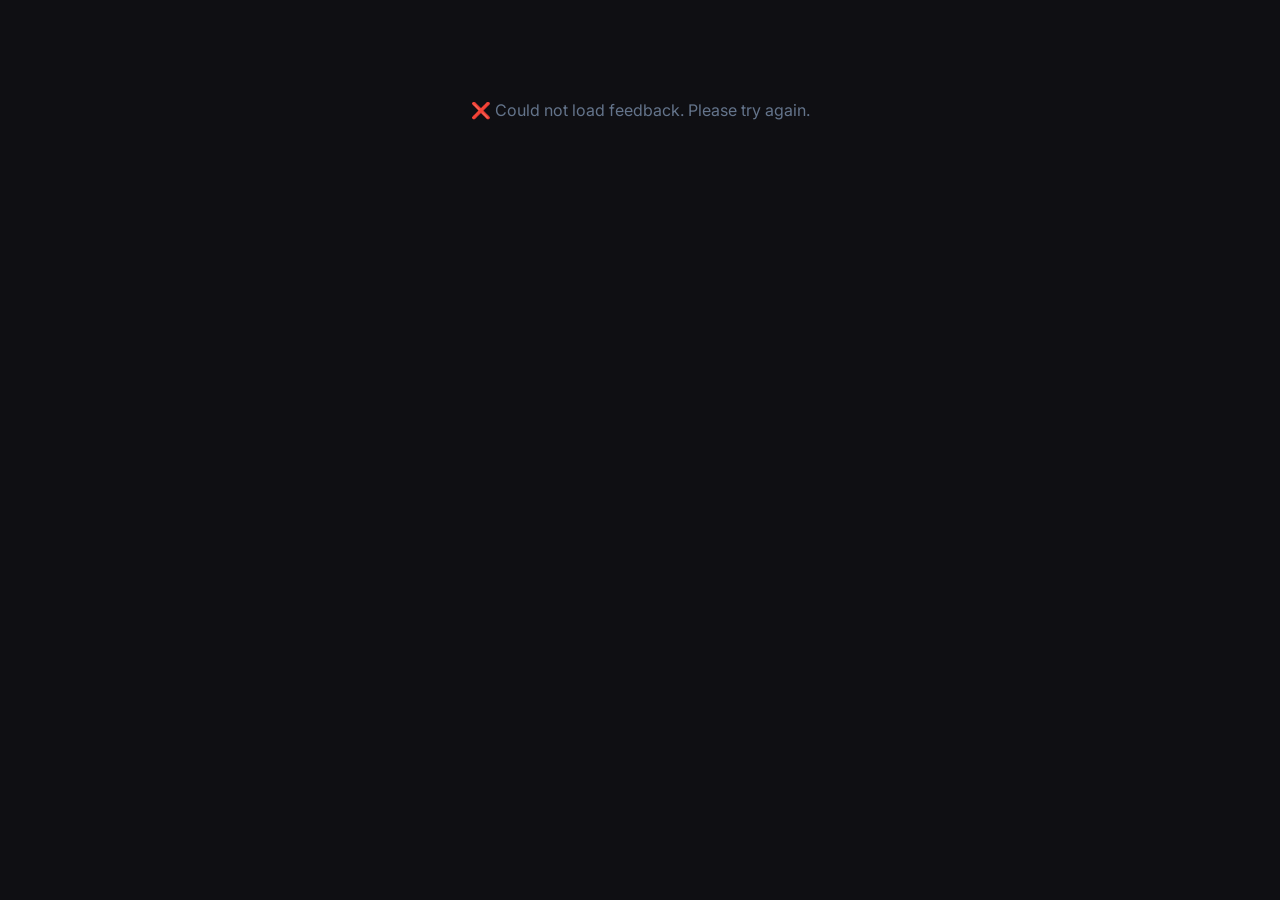
==== templates/feedback.html @ 6aa11a8f "hello" ====
<!DOCTYPE html>
<html lang="en">
<head>
<meta charset="UTF-8"/>
<meta name="viewport" content="width=device-width, initial-scale=1.0"/>
<title>InterviewAI — Feedback</title>
<link href="https://fonts.googleapis.com/css2?family=Inter:wght@300;400;500;600&display=swap" rel="stylesheet"/>
<style>
  * { margin:0; padding:0; box-sizing:border-box; }
  body { font-family:'Inter',sans-serif; background:#0f0f13; color:#e2e8f0; min-height:100vh; padding:40px 20px; }
  .container { max-width:800px; margin:0 auto; }
  h1 { font-size:28px; font-weight:600; margin-bottom:8px; }
  .sub { color:#94a3b8; margin-bottom:32px; }
  .card { background:#1a1a2e; border:1px solid #2d2d44; border-radius:16px; padding:24px; margin-bottom:20px; }
  .score-big { font-size:64px; font-weight:700; color:#6366f1; }
  .label { font-size:12px; color:#94a3b8; text-transform:uppercase; letter-spacing:1px; margin-bottom:8px; }
  .recommendation { display:inline-block; padding:6px 16px; border-radius:999px; font-weight:600; margin-top:12px; }
  .rec-hire { background:#22c55e22; color:#22c55e; border:1px solid #22c55e44; }
  .rec-maybe { background:#f59e0b22; color:#f59e0b; border:1px solid #f59e0b44; }
  .rec-no { background:#ef444422; color:#ef4444; border:1px solid #ef444444; }
  ul { list-style:none; }
  ul li { padding:8px 0; border-bottom:1px solid #2d2d44; font-size:14px; color:#cbd5e1; }
  ul li:last-child { border:none; }
  ul li::before { content:'→ '; color:#6366f1; }
  .q-row { display:flex; justify-content:space-between; align-items:flex-start; padding:10px 0; border-bottom:1px solid #2d2d44; gap:16px; }
  .q-row:last-child { border:none; }
  .q-text { font-size:13px; color:#cbd5e1; flex:1; }
  .q-score { font-size:20px; font-weight:700; color:#6366f1; min-width:32px; text-align:right; }
  .q-comment { font-size:12px; color:#64748b; margin-top:4px; }
  .btn { display:inline-block; padding:12px 28px; background:#6366f1; color:#fff; border-radius:10px; text-decoration:none; font-weight:600; margin-top:24px; cursor:pointer; border:none; font-size:15px; }
  .loading { text-align:center; padding:60px; color:#64748b; }
  h2 { font-size:18px; font-weight:600; margin-bottom:16px; }
</style>
</head>
<body>
<div class="container">
  <div id="loading" class="loading">
    <div style="font-size:40px;margin-bottom:16px">⏳</div>
    Generating your feedback report…
  </div>
  <div id="content" style="display:none">
    <h1>Interview Feedback</h1>
    <p class="sub">Here's how you did</p>

    <div class="card" style="display:flex;gap:40px;align-items:center">
      <div>
        <div class="label">Overall Score</div>
        <div class="score-big" id="overall-score">-</div>
        <div style="color:#94a3b8;font-size:14px">/10</div>
      </div>
      <div style="flex:1">
        <div class="label">Recommendation</div>
        <div id="recommendation"></div>
        <p style="margin-top:16px;font-size:14px;color:#cbd5e1;line-height:1.6" id="summary"></p>
      </div>
    </div>

    <div style="display:grid;grid-template-columns:1fr 1fr;gap:20px">
      <div class="card">
        <h2>✅ Strengths</h2>
        <ul id="strengths"></ul>
      </div>
      <div class="card">
        <h2>📈 Areas to Improve</h2>
        <ul id="improvements"></ul>
      </div>
    </div>

    <div class="card">
      <h2>Question-by-Question</h2>
      <div id="q-scores"></div>
    </div>

    <a href="/" class="btn">Start New Interview</a>
  </div>
</div>

<script>
async function loadFeedback() {
  try {
    const res = await fetch('/api/get-feedback');
    const data = await res.json();

    document.getElementById('overall-score').textContent = data.overall_score;
    document.getElementById('summary').textContent = data.summary;

    const recEl = document.getElementById('recommendation');
    const recClass = data.recommendation === 'Hire' ? 'rec-hire' : data.recommendation === 'Maybe' ? 'rec-maybe' : 'rec-no';
    recEl.innerHTML = `<span class="recommendation ${recClass}">${data.recommendation}</span>`;

    const strEl = document.getElementById('strengths');
    data.strengths.forEach(s => { const li = document.createElement('li'); li.textContent = s; strEl.appendChild(li); });

    const impEl = document.getElementById('improvements');
    data.improvements.forEach(s => { const li = document.createElement('li'); li.textContent = s; impEl.appendChild(li); });

    const qEl = document.getElementById('q-scores');
    (data.question_scores || []).forEach(q => {
      qEl.innerHTML += `<div class="q-row">
        <div class="q-text">${q.question}<div class="q-comment">${q.comment}</div></div>
        <div class="q-score">${q.score}</div>
      </div>`;
    });

    document.getElementById('loading').style.display = 'none';
    document.getElementById('content').style.display = 'block';
  } catch(e) {
    document.getElementById('loading').innerHTML = '❌ Could not load feedback. Please try again.';
  }
}

loadFeedback();
</script>
</body>
</html>
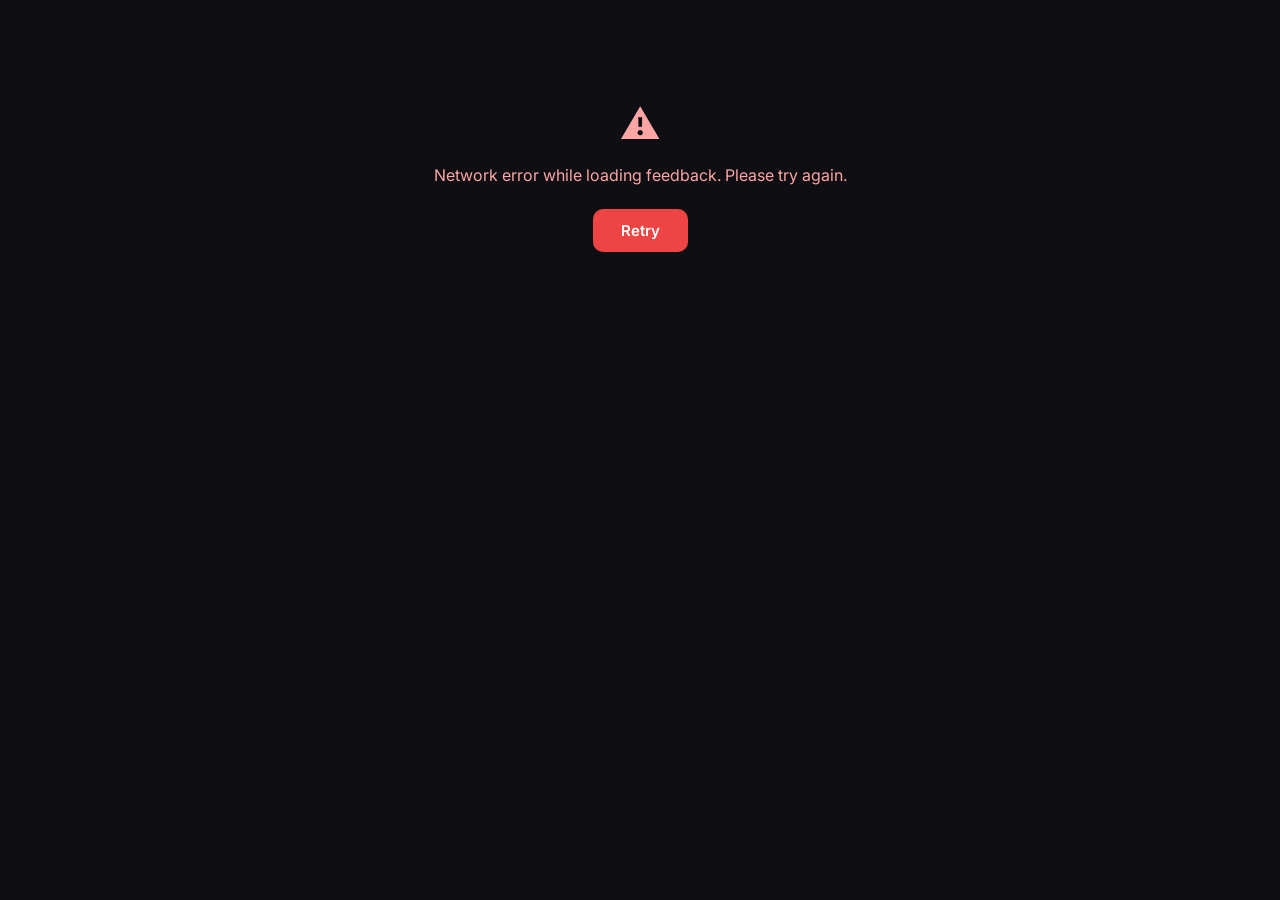
==== commit af793a76: "hi" ====
--- a/templates/feedback.html
+++ b/templates/feedback.html
@@ -9,7 +9,8 @@
   * { margin:0; padding:0; box-sizing:border-box; }
   body { font-family:'Inter',sans-serif; background:#0f0f13; color:#e2e8f0; min-height:100vh; padding:40px 20px; }
   .container { max-width:800px; margin:0 auto; }
-  h1 { font-size:28px; font-weight:600; margin-bottom:8px; }
+  .top-row { display:flex; justify-content:space-between; align-items:flex-start; gap:16px; margin-bottom:8px; }
+  h1 { font-size:28px; font-weight:600; }
   .sub { color:#94a3b8; margin-bottom:32px; }
   .card { background:#1a1a2e; border:1px solid #2d2d44; border-radius:16px; padding:24px; margin-bottom:20px; }
   .score-big { font-size:64px; font-weight:700; color:#6366f1; }
@@ -22,14 +23,21 @@
   ul li { padding:8px 0; border-bottom:1px solid #2d2d44; font-size:14px; color:#cbd5e1; }
   ul li:last-child { border:none; }
   ul li::before { content:'→ '; color:#6366f1; }
+  .empty-note { font-size:13px; color:#64748b; font-style:italic; }
   .q-row { display:flex; justify-content:space-between; align-items:flex-start; padding:10px 0; border-bottom:1px solid #2d2d44; gap:16px; }
   .q-row:last-child { border:none; }
   .q-text { font-size:13px; color:#cbd5e1; flex:1; }
   .q-score { font-size:20px; font-weight:700; color:#6366f1; min-width:32px; text-align:right; }
   .q-comment { font-size:12px; color:#64748b; margin-top:4px; }
-  .btn { display:inline-block; padding:12px 28px; background:#6366f1; color:#fff; border-radius:10px; text-decoration:none; font-weight:600; margin-top:24px; cursor:pointer; border:none; font-size:15px; }
+  .btn { display:inline-block; padding:12px 28px; background:#6366f1; color:#fff; border-radius:10px; text-decoration:none; font-weight:600; margin-top:24px; cursor:pointer; border:none; font-size:15px; font-family:'Inter',sans-serif; }
+  .btn-secondary { background:transparent; border:1px solid #2d2d44; color:#e2e8f0; padding:9px 16px; border-radius:8px; font-size:13px; cursor:pointer; font-family:'Inter',sans-serif; }
+  .btn-secondary:hover { background:#1a1a2e; }
+  .btn-row { display:flex; gap:10px; flex-wrap:wrap; }
   .loading { text-align:center; padding:60px; color:#64748b; }
+  .error-box { text-align:center; padding:60px 20px; color:#fca5a5; }
+  .error-box .btn { background:#ef4444; }
   h2 { font-size:18px; font-weight:600; margin-bottom:16px; }
+  .fallback-note { font-size:12px; color:#f59e0b; background:#f59e0b14; border:1px solid #f59e0b33; border-radius:8px; padding:10px 14px; margin-bottom:20px; }
 </style>
 </head>
 <body>
@@ -38,9 +46,28 @@
     <div style="font-size:40px;margin-bottom:16px">⏳</div>
     Generating your feedback report…
   </div>
+
+  <div id="error-state" class="error-box" style="display:none">
+    <div style="font-size:40px;margin-bottom:16px">⚠️</div>
+    <p id="error-msg">Could not load feedback. Please try again.</p>
+    <button class="btn" id="retry-btn">Retry</button>
+  </div>
+
   <div id="content" style="display:none">
-    <h1>Interview Feedback</h1>
-    <p class="sub">Here's how you did</p>
+    <div class="top-row">
+      <div>
+        <h1>Interview Feedback</h1>
+        <p class="sub">Here's how you did</p>
+      </div>
+      <div class="btn-row">
+        <button class="btn-secondary" id="print-btn">🖨️ Print</button>
+        <button class="btn-secondary" id="download-btn">⬇ Download report</button>
+      </div>
+    </div>
+
+    <div id="fallback-note" class="fallback-note" style="display:none">
+      This report was generated from your per-question scores because the full AI summary could not be produced this time.
+    </div>
 
     <div class="card" style="display:flex;gap:40px;align-items:center">
       <div>
@@ -76,38 +103,116 @@
 </div>
 
 <script>
+let lastData = null;
+
+function escapeHtml(s) {
+  return String(s ?? '').replace(/&/g,'&amp;').replace(/</g,'&lt;').replace(/>/g,'&gt;');
+}
+
+function renderList(container, items, emptyMessage) {
+  if (!items || items.length === 0) {
+    container.innerHTML = `<li class="empty-note" style="border:none">${emptyMessage}</li>`;
+    return;
+  }
+  // Build the full HTML string once and write it in a single operation,
+  // instead of repeated += (which forces a full re-parse each iteration).
+  container.innerHTML = items.map(s => `<li>${escapeHtml(s)}</li>`).join('');
+}
+
+function renderQuestionScores(container, questionScores) {
+  if (!questionScores || questionScores.length === 0) {
+    container.innerHTML = `<p class="empty-note">No per-question scores available.</p>`;
+    return;
+  }
+  const html = questionScores.map(q => `
+    <div class="q-row">
+      <div class="q-text">${escapeHtml(q.question)}<div class="q-comment">${escapeHtml(q.comment)}</div></div>
+      <div class="q-score">${escapeHtml(q.score)}</div>
+    </div>`).join('');
+  container.innerHTML = html;
+}
+
+function renderFeedback(data) {
+  lastData = data;
+
+  document.getElementById('overall-score').textContent = data.overall_score;
+  document.getElementById('summary').textContent = data.summary || '';
+
+  const recEl = document.getElementById('recommendation');
+  const recClass = data.recommendation === 'Hire' ? 'rec-hire' : data.recommendation === 'Maybe' ? 'rec-maybe' : 'rec-no';
+  recEl.innerHTML = `<span class="recommendation ${recClass}">${escapeHtml(data.recommendation)}</span>`;
+
+  renderList(document.getElementById('strengths'), data.strengths, 'No specific strengths were called out.');
+  renderList(document.getElementById('improvements'), data.improvements, 'No specific improvement areas were called out.');
+  renderQuestionScores(document.getElementById('q-scores'), data.question_scores);
+
+  document.getElementById('fallback-note').style.display = data.is_fallback ? 'block' : 'none';
+
+  document.getElementById('loading').style.display = 'none';
+  document.getElementById('error-state').style.display = 'none';
+  document.getElementById('content').style.display = 'block';
+}
+
+function showError(message) {
+  document.getElementById('loading').style.display = 'none';
+  document.getElementById('content').style.display = 'none';
+  document.getElementById('error-msg').textContent = message;
+  document.getElementById('error-state').style.display = 'block';
+}
+
 async function loadFeedback() {
+  document.getElementById('loading').style.display = 'block';
+  document.getElementById('error-state').style.display = 'none';
+  document.getElementById('content').style.display = 'none';
   try {
     const res = await fetch('/api/get-feedback');
     const data = await res.json();
-
-    document.getElementById('overall-score').textContent = data.overall_score;
-    document.getElementById('summary').textContent = data.summary;
-
-    const recEl = document.getElementById('recommendation');
-    const recClass = data.recommendation === 'Hire' ? 'rec-hire' : data.recommendation === 'Maybe' ? 'rec-maybe' : 'rec-no';
-    recEl.innerHTML = `<span class="recommendation ${recClass}">${data.recommendation}</span>`;
-
-    const strEl = document.getElementById('strengths');
-    data.strengths.forEach(s => { const li = document.createElement('li'); li.textContent = s; strEl.appendChild(li); });
-
-    const impEl = document.getElementById('improvements');
-    data.improvements.forEach(s => { const li = document.createElement('li'); li.textContent = s; impEl.appendChild(li); });
-
-    const qEl = document.getElementById('q-scores');
-    (data.question_scores || []).forEach(q => {
-      qEl.innerHTML += `<div class="q-row">
-        <div class="q-text">${q.question}<div class="q-comment">${q.comment}</div></div>
-        <div class="q-score">${q.score}</div>
-      </div>`;
-    });
-
-    document.getElementById('loading').style.display = 'none';
-    document.getElementById('content').style.display = 'block';
-  } catch(e) {
-    document.getElementById('loading').innerHTML = '❌ Could not load feedback. Please try again.';
+    if (!res.ok || data.error) {
+      showError(data.error || 'Could not load feedback. Please try again.');
+      return;
+    }
+    renderFeedback(data);
+  } catch (e) {
+    showError('Network error while loading feedback. Please try again.');
   }
 }
+
+document.getElementById('retry-btn').addEventListener('click', loadFeedback);
+document.getElementById('print-btn').addEventListener('click', () => window.print());
+
+document.getElementById('download-btn').addEventListener('click', () => {
+  if (!lastData) return;
+  const lines = [];
+  lines.push('INTERVIEW FEEDBACK REPORT');
+  lines.push('='.repeat(40));
+  lines.push(`Overall score: ${lastData.overall_score}/10`);
+  lines.push(`Recommendation: ${lastData.recommendation}`);
+  lines.push('');
+  lines.push('Summary:');
+  lines.push(lastData.summary || '—');
+  lines.push('');
+  lines.push('Strengths:');
+  (lastData.strengths || []).forEach(s => lines.push(`  - ${s}`));
+  lines.push('');
+  lines.push('Areas to improve:');
+  (lastData.improvements || []).forEach(s => lines.push(`  - ${s}`));
+  lines.push('');
+  lines.push('Question-by-question:');
+  (lastData.question_scores || []).forEach((q, i) => {
+    lines.push(`  Q${i + 1}. ${q.question}`);
+    lines.push(`      Score: ${q.score}/10 — ${q.comment}`);
+  });
+
+  const blob = new Blob([lines.join('\n')], { type: 'text/plain' });
+  const url = URL.createObjectURL(blob);
+  const a = document.createElement('a');
+  a.href = url;
+  a.download = 'interview-feedback-report.txt';
+  document.body.appendChild(a);
+  a.click();
+  a.remove();
+  URL.revokeObjectURL(url);
+});
 
 loadFeedback();
 </script>
